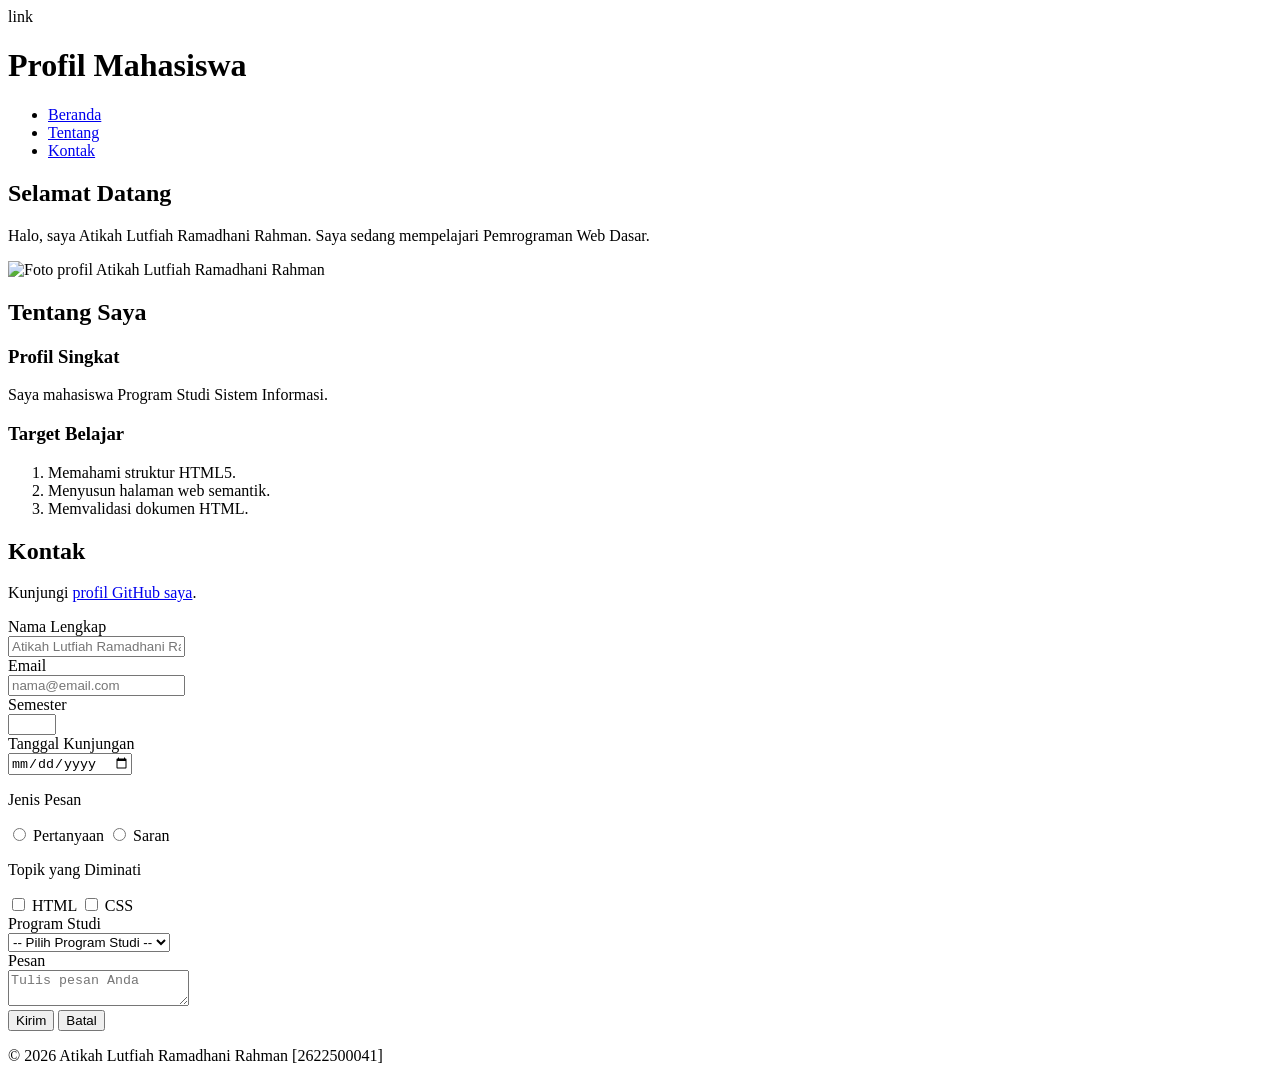
==== pertemuan-04/index.html @ 4ad22abe "Pisahkan CSS dari HTML pada P4" ====
<!DOCTYPE html> 
<html lang="id"> 
<head> 
  <meta charset="UTF-8"> 
  <meta name="viewport" content="width=device-width, initial-scale=1.0"> 
  <title>Profil Mahasiswa</title>
  link 
</head> 
<body> 
  <header> 
    <h1>Profil Mahasiswa</h1> 
    <nav> 
      <ul> 
        <li><a href="#home">Beranda</a></li> 
        <li><a href="#about">Tentang</a></li> 
        <li><a href="#contact">Kontak</a></li> 
      </ul> 
    </nav> 
  </header> 
  
  <main> 
    <section id="home"> 
      <h2>Selamat Datang</h2> 
      <p>Halo, saya Atikah Lutfiah Ramadhani Rahman. Saya sedang mempelajari Pemrograman Web Dasar.</p> 
      <img src="img/foto-profil.jpg" width="200" height="150" alt="Foto profil Atikah Lutfiah Ramadhani Rahman"/> 
    </section> 
  
    <section id="about"> 
      <h2>Tentang Saya</h2> 
      <article> 
        <h3>Profil Singkat</h3> 
        <p>Saya mahasiswa Program Studi Sistem Informasi.</p> 
  
        <h3>Target Belajar</h3>
         <ol> 
          <li>Memahami struktur HTML5.</li> 
          <li>Menyusun halaman web semantik.</li> 
          <li>Memvalidasi dokumen HTML.</li> 
          </ol> 
      </article> 
    </section> 
  
 </body> 
 </html>

 <section id="contact">
    <h2>Kontak</h2>

    <p>
        Kunjungi
        <a href="https://github.com/tika213jaemin/2622500041-PWD-SI1J-2627O.git">profil GitHub saya</a>.
    </p>

    <form action="index.html" method="get">

        <div class="form-group">
            <label for="nama">Nama Lengkap</label><br>
            <input class="input-form"
                type="text"
                id="nama"
                name="nama"
                placeholder="Atikah Lutfiah Ramadhani Rahman"
                minlength="3"
                maxlength="50"
                required>
        </div>

        <div class="form-group">
            <label for="email">Email</label><br>
            <input class="input-form"
                type="email"
                id="email"
                name="email"
                placeholder="nama@email.com"
                required>
        </div>

        <div class="form-group">
            <label for="semester">Semester</label><br>
            <input class="input-form"
                type="number"
                id="semester"
                name="semester"
                min="1"
                max="14"
                required>
        </div>

        <div class="form-group">
            <label for="tanggal">Tanggal Kunjungan</label><br>
            <input class="input-form"
                type="date"
                id="tanggal"
                name="tanggal"
                required>
        </div>

        <div class="form-group">
            <p>Jenis Pesan</p>

            <input type="radio"
                id="pertanyaan"
                name="jenis_pesan"
                value="pertanyaan"
                required>
            <label for="pertanyaan">Pertanyaan</label>

            <input type="radio"
                id="saran"
                name="jenis_pesan"
                value="saran">
            <label for="saran">Saran</label>
        </div>

        <div class="form-group">
            <p>Topik yang Diminati</p>

            <input type="checkbox"
                id="minat-html"
                name="minat"
                value="HTML">
            <label for="minat-html">HTML</label>

            <input type="checkbox"
                id="minat-css"
                name="minat"
                value="CSS">
            <label for="minat-css">CSS</label>
        </div>

        <div class="form-group">
            <label for="prodi">Program Studi</label><br>

            <select class="input-form"
                id="prodi"
                name="prodi"
                required>

                <option value="">-- Pilih Program Studi --</option>
                <option value="SI">Sistem Informasi</option>
                <option value="TI">Teknik Informatika</option>

            </select>
        </div>

        <div class="form-group">
            <label for="pesan">Pesan</label><br>

            <textarea class="input-form"
                id="pesan"
                name="pesan"
                maxlength="300"
                placeholder="Tulis pesan Anda"
                required></textarea>
        </div>

        <button type="submit">Kirim</button>
        <button type="reset">Batal</button>

    </form>
    <footer> 
    <p>&copy; 2026 Atikah Lutfiah Ramadhani Rahman [2622500041]</p> 
  </footer>
</section>
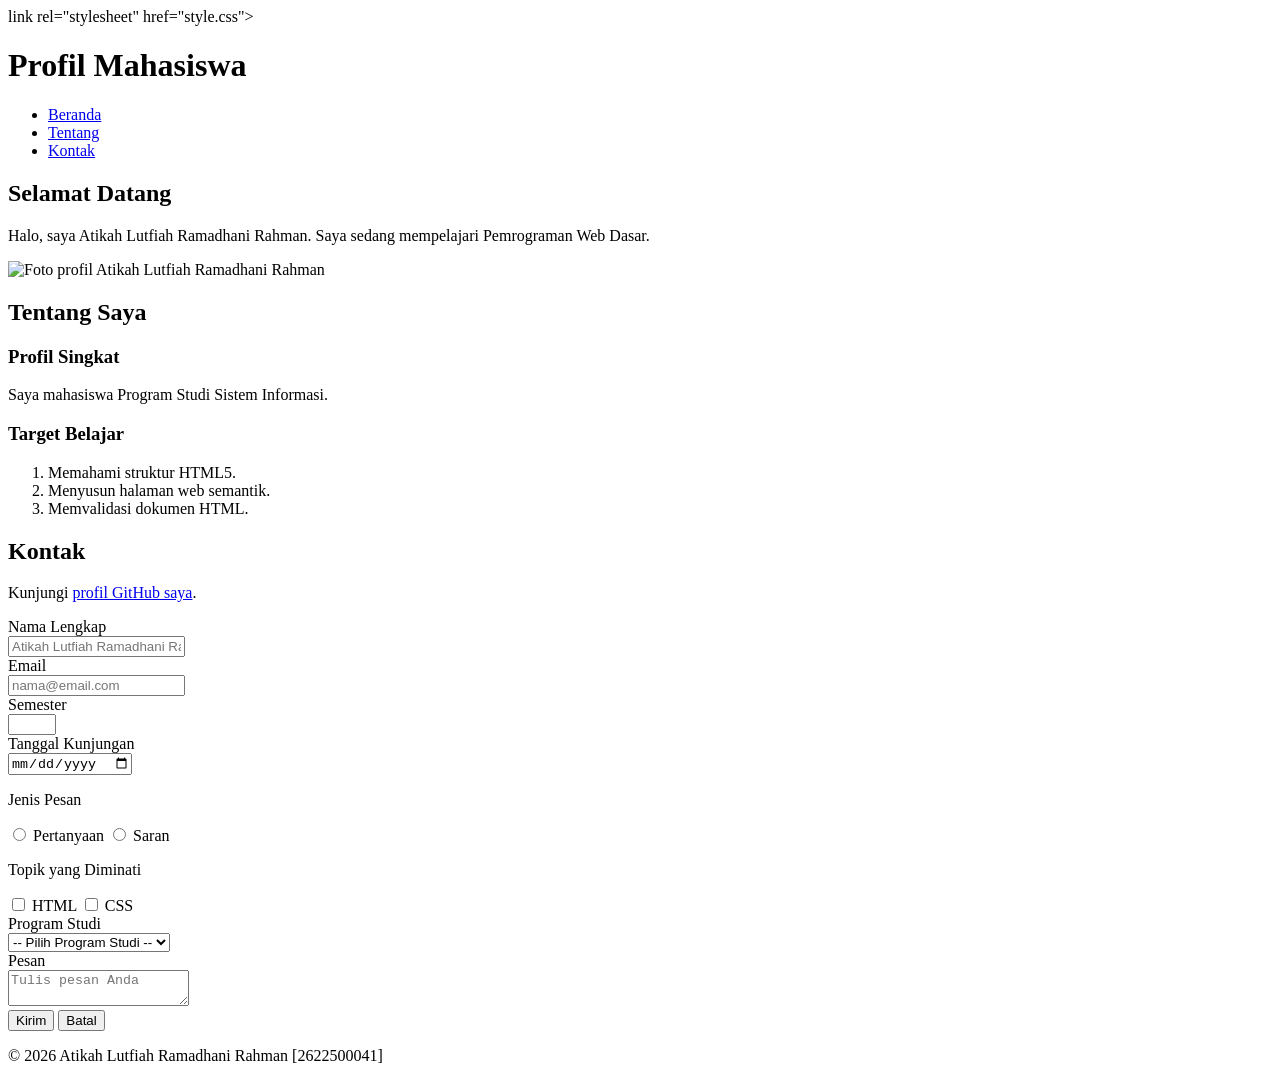
==== commit 5ec71274: "Pisahkan CSS dari HTML pada P4" ====
--- a/pertemuan-04/index.html
+++ b/pertemuan-04/index.html
@@ -4,7 +4,7 @@
   <meta charset="UTF-8"> 
   <meta name="viewport" content="width=device-width, initial-scale=1.0"> 
   <title>Profil Mahasiswa</title>
-  link 
+  link rel="stylesheet" href="style.css">
 </head> 
 <body> 
   <header> 
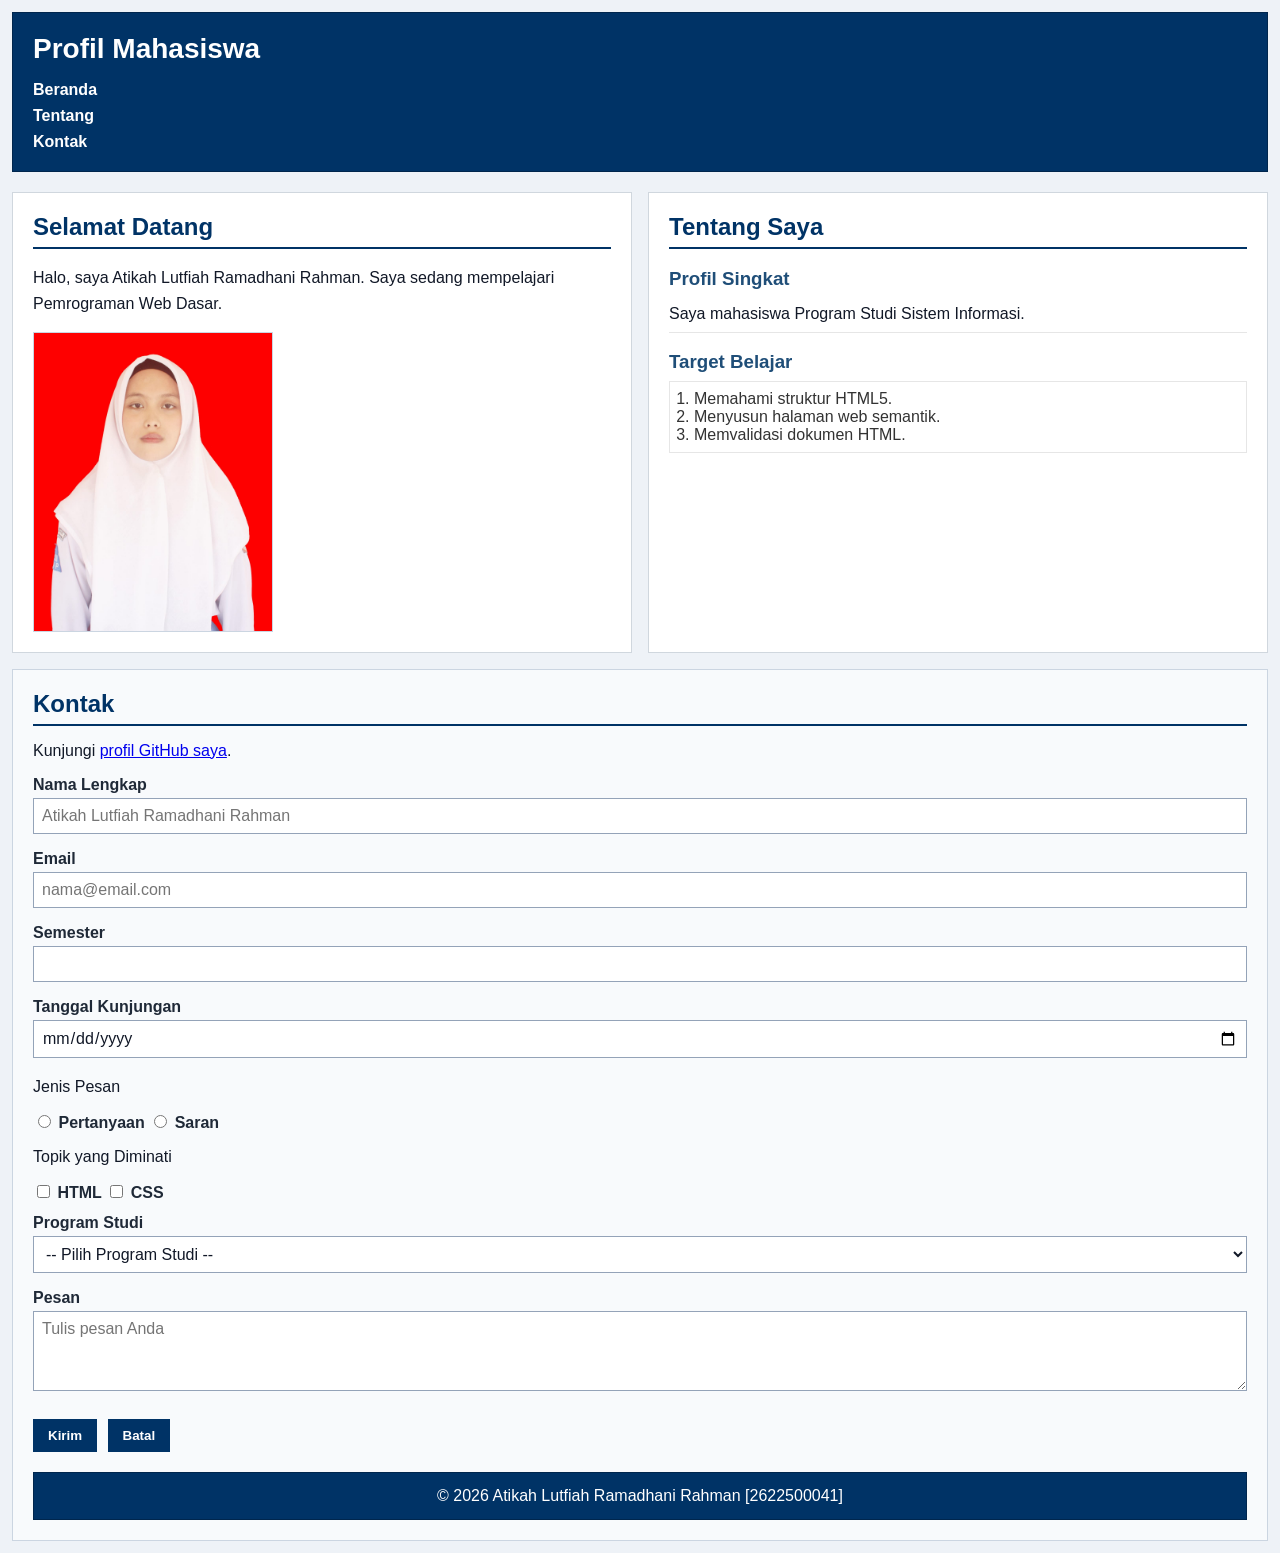
==== commit 2487ac27: "Pesan yang menjelaskan tentang perubahan" ====
--- a/pertemuan-04/index.html
+++ b/pertemuan-04/index.html
@@ -4,41 +4,42 @@
   <meta charset="UTF-8"> 
   <meta name="viewport" content="width=device-width, initial-scale=1.0"> 
   <title>Profil Mahasiswa</title>
-  link rel="stylesheet" href="style.css">
+  <link rel="stylesheet" href="style.css">
 </head> 
 <body> 
   <header> 
-    <h1>Profil Mahasiswa</h1> 
-    <nav> 
-      <ul> 
-        <li><a href="#home">Beranda</a></li> 
-        <li><a href="#about">Tentang</a></li> 
-        <li><a href="#contact">Kontak</a></li> 
-      </ul> 
-    </nav> 
+      <h1>Profil Mahasiswa</h1> 
+      <nav> 
+          <ul> 
+               <li><a href="#home">Beranda</a></li> 
+              <li><a href="#about">Tentang</a></li> 
+              <li><a href="#contact">Kontak</a></li> 
+         </ul> 
+     </nav> 
   </header> 
   
   <main> 
-    <section id="home"> 
-      <h2>Selamat Datang</h2> 
-      <p>Halo, saya Atikah Lutfiah Ramadhani Rahman. Saya sedang mempelajari Pemrograman Web Dasar.</p> 
-      <img src="img/foto-profil.jpg" width="200" height="150" alt="Foto profil Atikah Lutfiah Ramadhani Rahman"/> 
-    </section> 
+       <section id="home"> 
+          <h2>Selamat Datang</h2> 
+          <p>Halo, saya Atikah Lutfiah Ramadhani Rahman. Saya sedang mempelajari Pemrograman Web Dasar.</p> 
+          <img src="img/foto-profil.jpg" width="200" height="150" alt="Foto profil Atikah Lutfiah Ramadhani Rahman"/> 
+        </section> 
   
-    <section id="about"> 
-      <h2>Tentang Saya</h2> 
-      <article> 
-        <h3>Profil Singkat</h3> 
-        <p>Saya mahasiswa Program Studi Sistem Informasi.</p> 
+        <section id="about"> 
+            <h2>Tentang Saya</h2> 
+          
+             <article> 
+                 <h3>Profil Singkat</h3> 
+                 <p>Saya mahasiswa Program Studi Sistem Informasi.</p> 
   
-        <h3>Target Belajar</h3>
-         <ol> 
-          <li>Memahami struktur HTML5.</li> 
-          <li>Menyusun halaman web semantik.</li> 
-          <li>Memvalidasi dokumen HTML.</li> 
-          </ol> 
-      </article> 
-    </section> 
+                 <h3>Target Belajar</h3>
+                   <ol> 
+                      <li>Memahami struktur HTML5.</li> 
+                      <li>Menyusun halaman web semantik.</li> 
+                      <li>Memvalidasi dokumen HTML.</li> 
+                   </ol> 
+            </article> 
+      </section> 
   
  </body> 
  </html>
--- a/pertemuan-04/style.css
+++ b/pertemuan-04/style.css
@@ -0,0 +1,222 @@
+        #about {
+            background-color: #ffffff;
+            border: 1px solid #d0d7de;
+            padding: 20px;
+            margin: 20px 0;
+            font-family: Arial, sans-serif;
+        }
+        #about h2 {
+            color: #003366;
+            border-bottom: 2px solid #003366;
+            padding-bottom: 6px;
+            margin-bottom: 16px;
+        }
+        #about h3 {
+            color: #1f4e78;
+            margin-bottom: 6px;
+        }
+        #about p {
+            margin: 6px 0;
+            padding: 6px 0;
+            border-bottom: 1px solid #e6e6e6;
+        }
+        #about ol {
+            color: #333333;
+            margin: 8px 0;
+            padding: 8px 24px;
+            border: 1px solid #e6e6e6;
+        }
+        #contact {
+            background-color: #f8fafc;
+            border: 1px solid #cbd5e1;
+            padding: 20px;
+            margin: 20px 0;
+            font-family: Arial,sans-serif;
+        }
+        
+        #contact h2 {
+            color: #003366;
+            border-bottom: 2px solid #003366;
+            padding-bottom: 6px;
+            margin-bottom: 16px;
+        }
+
+        .form-group {
+            margin: 12px 0;
+        }
+
+        #contact label {
+            color: #1f2937;
+            font-weight: bold;
+        }
+
+        .input-form {
+            background-color: #ffffff;
+            color: #111827;
+            font-family: arial,sans-serif;
+            font-size: 16px;
+            padding: 8px;
+            margin: 4px 0;
+            border: 1px solid #94a3b8;
+        }
+
+        #contact button {
+            background-color: #003366;
+            color: #ffffff;
+            font-weight: bold;
+            padding: 8px 14px;
+            margin: 8px 6px 0 0;
+            border: 1px solid #003366;
+        }
+        * { 
+           box-sizing: border-box;
+        }
+        #home { 
+           background-color: #ffffff; 
+           border: 1px solid #d0d7de; 
+           padding: 20px; 
+           margin: 0; 
+        }
+        body {
+           margin: 0;
+           padding: 12px;
+           font-family: Arial, sans-serif;
+           color: #111827;
+           background-color: #eef2f7;
+        }
+        /* Header */ 
+        header { 
+           background-color: #003366; 
+           color: #ffffff; 
+           padding: 20px; 
+           margin-bottom: 20px; 
+           border: 1px solid #00264d; 
+        } 
+ 
+        header h1 { 
+           margin: 0 0 16px; 
+           font-size: 28px; 
+        } 
+ 
+        section { 
+           width: 100%; 
+        }
+        #home h2 { 
+           color: #003366; 
+           border-bottom: 2px solid #003366; 
+           padding-bottom: 6px; 
+           margin-top: 0; 
+           margin-bottom: 16px; 
+        } 
+ 
+        #home p { 
+           line-height: 1.6; 
+           margin: 0 0 16px; 
+        } 
+ 
+        #home img { 
+           display: block; 
+           width: 240px; 
+           max-width: 100%; 
+           height: auto; 
+           border: 1px solid #cbd5e1; 
+        } 
+        #about { 
+            margin: 0; 
+        } 
+ 
+        #about h2 { 
+            margin-top: 0; 
+        } 
+ 
+        #about p { 
+           line-height: 1.5; 
+        } 
+        #contact {
+           margin: 0;
+        }
+        #contact h2 { 
+           margin-top: 0; 
+        } 
+        .input-form { 
+           width: 100%; 
+           max-width: 100%; 
+        } 
+        #contact textarea { 
+           min-height: 80px; 
+           resize: vertical; 
+        } 
+        #contact button { 
+           cursor: pointer; 
+        } 
+        /* Footer */ 
+        footer { 
+           background-color: #003366; 
+           color: #ffffff; 
+           text-align: center; 
+           padding: 14px 20px; 
+           margin-top: 20px; 
+           border: 1px solid #00264d; 
+        } 
+        footer p { 
+           margin: 0; 
+        }
+        vav ul {
+           display: flex;
+        }
+        nav ul { 
+           display: flex; 
+           flex-direction: column; 
+        }
+        nav ul { 
+           display: flex; 
+           flex-direction: column; 
+           justify-content: flex-start; 
+        } 
+        nav ul { 
+           display: flex; 
+           flex-direction: column; 
+           justify-content: flex-start; 
+           align-items: flex-start; 
+        } 
+        nav ul { 
+           display: flex; 
+           flex-direction: column; 
+           justify-content: flex-start; 
+           align-items: flex-start; 
+           gap: 8px; 
+        }
+         nav ul { 
+           display: flex; 
+           flex-direction: column; 
+           justify-content: flex-start; 
+           align-items: flex-start; 
+           gap: 8px; 
+           margin: 0; 
+           padding: 0; 
+           list-style: none; 
+        } 
+        nav a { 
+           color: #ffffff; 
+           font-weight: bold; 
+           text-decoration: none; 
+        }
+        main {
+          display: grid;
+        }
+        main {
+          display: grid;
+          grid-template-columns: 1fr;
+        }
+        main {
+          display: grid;
+          grid-template-columns: 1fr 1fr;
+        }
+        main { 
+           display: grid; 
+           grid-template-columns: 1fr 1fr; 
+           gap: 16px; 
+        } 
+        #contact { 
+           grid-column: 1 / -1; 
+        }
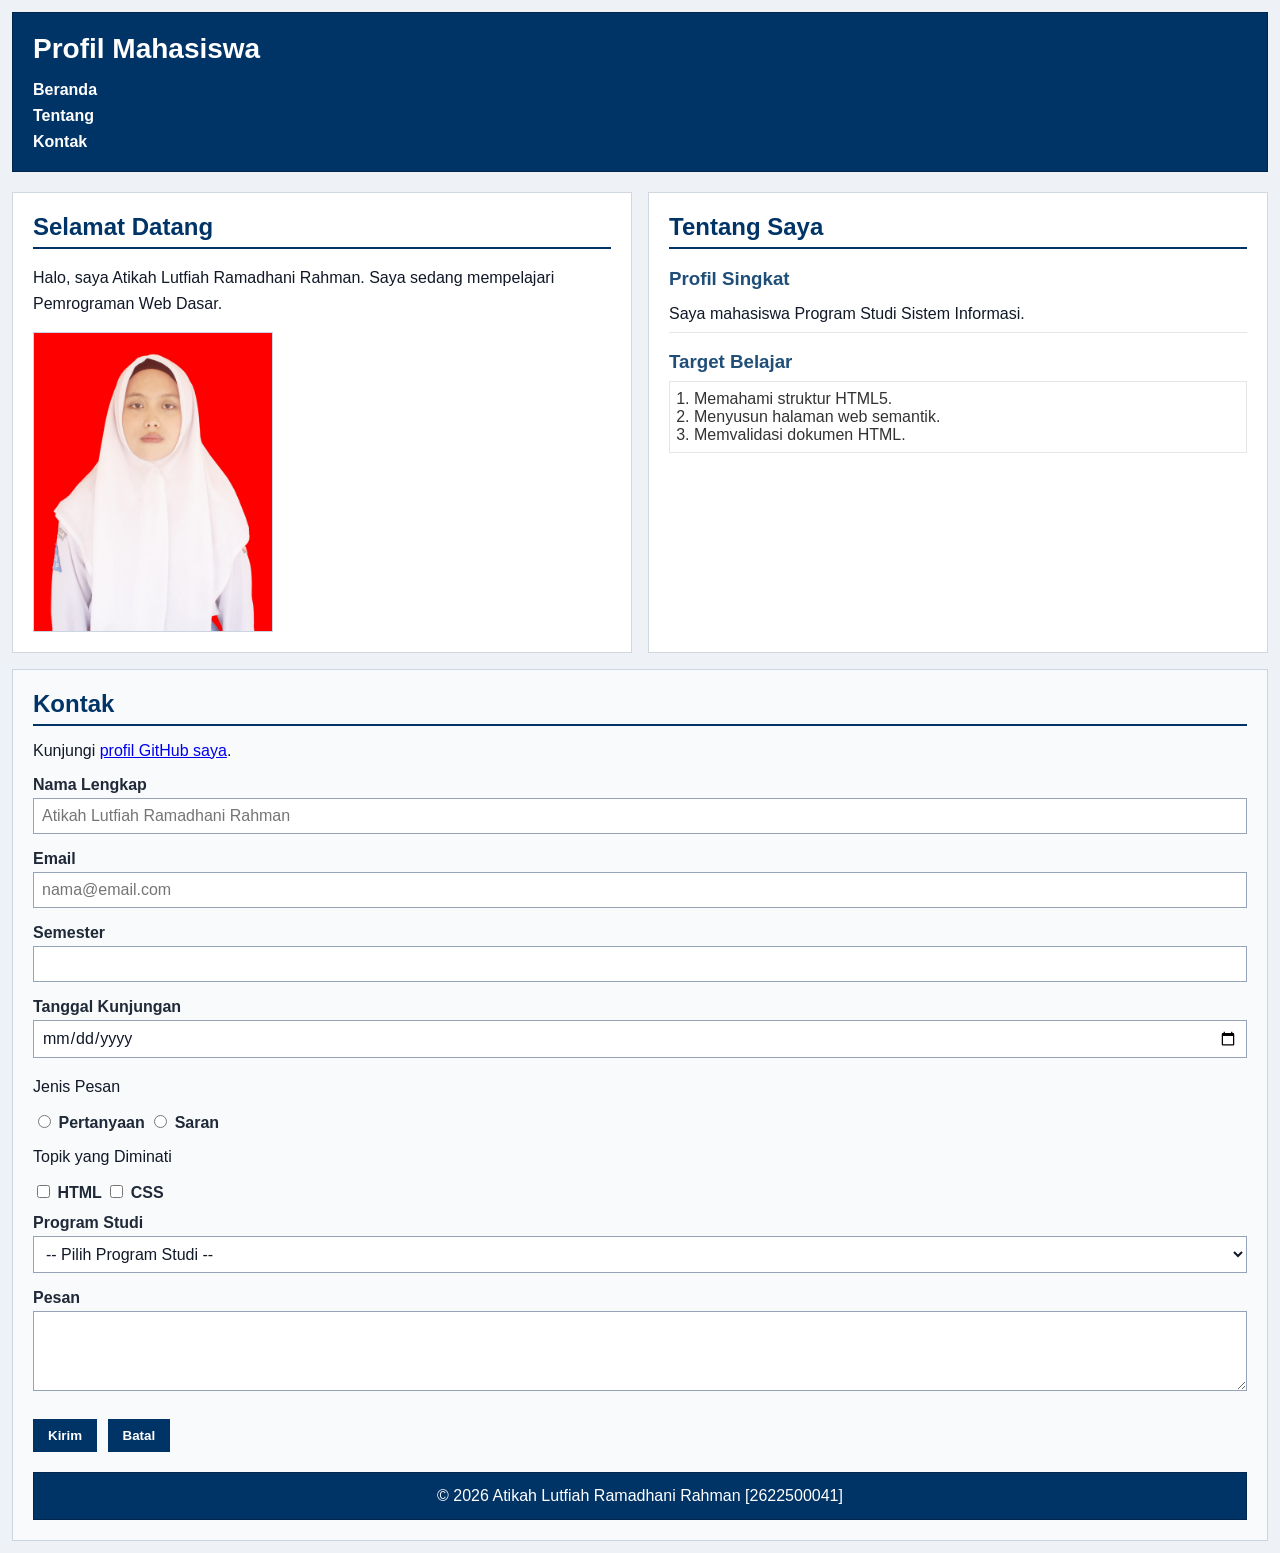
==== commit 481b9000: "Siapkan baseline P5 dari artefak P4" ====
--- a/pertemuan-04/index.html
+++ b/pertemuan-04/index.html
@@ -152,7 +152,8 @@
                 name="pesan"
                 maxlength="300"
                 placeholder="Tulis pesan Anda"
-                required></textarea>
+                required>
+            </textarea>
         </div>
 
         <button type="submit">Kirim</button>
@@ -163,4 +164,3 @@
     <p>&copy; 2026 Atikah Lutfiah Ramadhani Rahman [2622500041]</p> 
   </footer>
 </section>
-
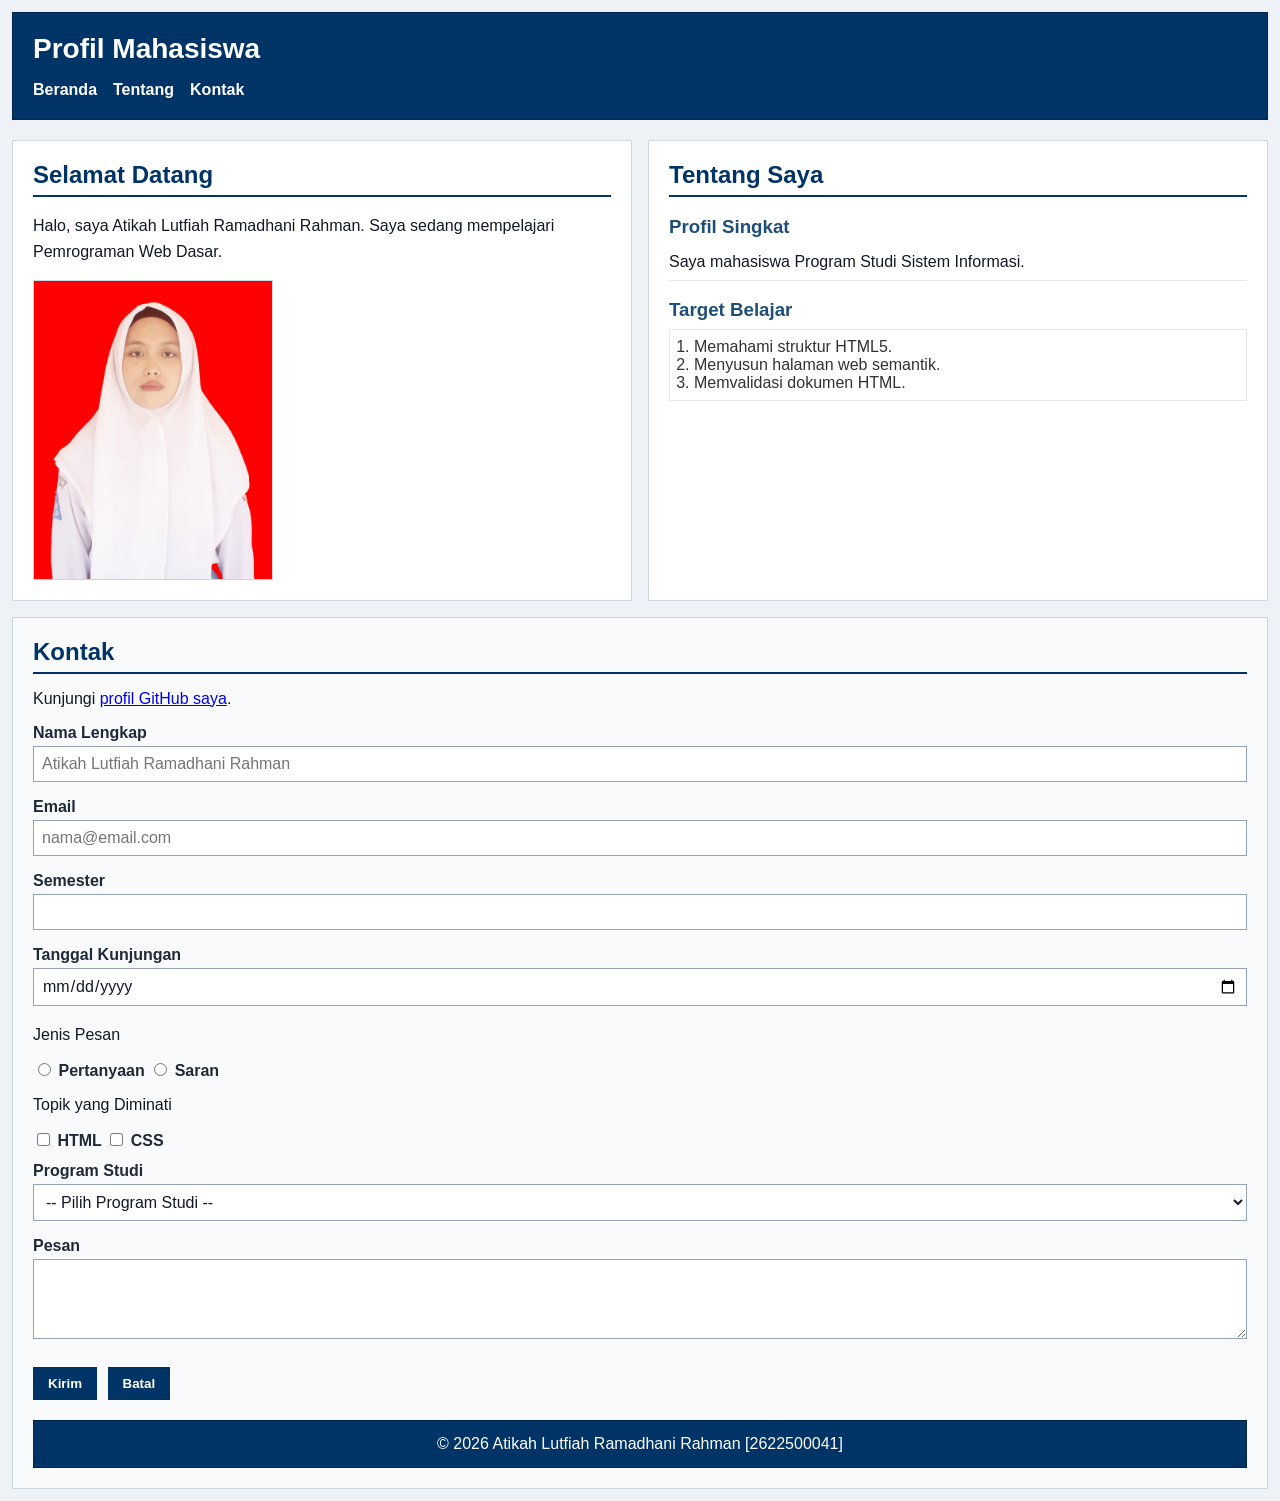
==== commit 6a74797c: "Merubah file yang eror" ====
--- a/pertemuan-04/index.html
+++ b/pertemuan-04/index.html
@@ -1,50 +1,53 @@
-<!DOCTYPE html> 
-<html lang="id"> 
-<head> 
-  <meta charset="UTF-8"> 
-  <meta name="viewport" content="width=device-width, initial-scale=1.0"> 
-  <title>Profil Mahasiswa</title>
-  <link rel="stylesheet" href="style.css">
-</head> 
-<body> 
-  <header> 
-      <h1>Profil Mahasiswa</h1> 
-      <nav> 
-          <ul> 
-               <li><a href="#home">Beranda</a></li> 
-              <li><a href="#about">Tentang</a></li> 
-              <li><a href="#contact">Kontak</a></li> 
-         </ul> 
-     </nav> 
-  </header> 
-  
-  <main> 
-       <section id="home"> 
-          <h2>Selamat Datang</h2> 
-          <p>Halo, saya Atikah Lutfiah Ramadhani Rahman. Saya sedang mempelajari Pemrograman Web Dasar.</p> 
-          <img src="img/foto-profil.jpg" width="200" height="150" alt="Foto profil Atikah Lutfiah Ramadhani Rahman"/> 
-        </section> 
-  
-        <section id="about"> 
-            <h2>Tentang Saya</h2> 
-          
-             <article> 
-                 <h3>Profil Singkat</h3> 
-                 <p>Saya mahasiswa Program Studi Sistem Informasi.</p> 
-  
-                 <h3>Target Belajar</h3>
-                   <ol> 
-                      <li>Memahami struktur HTML5.</li> 
-                      <li>Menyusun halaman web semantik.</li> 
-                      <li>Memvalidasi dokumen HTML.</li> 
-                   </ol> 
-            </article> 
-      </section> 
-  
- </body> 
- </html>
+<!DOCTYPE html>
+<html lang="id">
 
- <section id="contact">
+<head>
+    <meta charset="UTF-8">
+    <meta name="viewport" content="width=device-width, initial-scale=1.0">
+    <title>Profil Mahasiswa</title>
+    <link rel="stylesheet" href="style.css">
+</head>
+
+<body>
+    <header>
+        <h1>Profil Mahasiswa</h1>
+        <nav>
+            <ul>
+                <li><a href="#home">Beranda</a></li>
+                <li><a href="#about">Tentang</a></li>
+                <li><a href="#contact">Kontak</a></li>
+            </ul>
+        </nav>
+    </header>
+
+    <main>
+        <section id="home">
+            <h2>Selamat Datang</h2>
+            <p>Halo, saya Atikah Lutfiah Ramadhani Rahman. Saya sedang mempelajari Pemrograman Web Dasar.</p>
+            <img src="img/foto-profil.jpg" width="200" height="150" alt="Foto profil Atikah Lutfiah Ramadhani Rahman" />
+        </section>
+
+        <section id="about">
+            <h2>Tentang Saya</h2>
+
+            <article>
+                <h3>Profil Singkat</h3>
+                <p>Saya mahasiswa Program Studi Sistem Informasi.</p>
+
+                <h3>Target Belajar</h3>
+                <ol>
+                    <li>Memahami struktur HTML5.</li>
+                    <li>Menyusun halaman web semantik.</li>
+                    <li>Memvalidasi dokumen HTML.</li>
+                </ol>
+            </article>
+        </section>
+
+</body>
+
+</html>
+
+<section id="contact">
     <h2>Kontak</h2>
 
     <p>
@@ -56,86 +59,49 @@
 
         <div class="form-group">
             <label for="nama">Nama Lengkap</label><br>
-            <input class="input-form"
-                type="text"
-                id="nama"
-                name="nama"
-                placeholder="Atikah Lutfiah Ramadhani Rahman"
-                minlength="3"
-                maxlength="50"
-                required>
+            <input class="input-form" type="text" id="nama" name="nama" placeholder="Atikah Lutfiah Ramadhani Rahman"
+                minlength="3" maxlength="50" required>
         </div>
 
         <div class="form-group">
             <label for="email">Email</label><br>
-            <input class="input-form"
-                type="email"
-                id="email"
-                name="email"
-                placeholder="nama@email.com"
-                required>
+            <input class="input-form" type="email" id="email" name="email" placeholder="nama@email.com" required>
         </div>
 
         <div class="form-group">
             <label for="semester">Semester</label><br>
-            <input class="input-form"
-                type="number"
-                id="semester"
-                name="semester"
-                min="1"
-                max="14"
-                required>
+            <input class="input-form" type="number" id="semester" name="semester" min="1" max="14" required>
         </div>
 
         <div class="form-group">
             <label for="tanggal">Tanggal Kunjungan</label><br>
-            <input class="input-form"
-                type="date"
-                id="tanggal"
-                name="tanggal"
-                required>
+            <input class="input-form" type="date" id="tanggal" name="tanggal" required>
         </div>
 
         <div class="form-group">
             <p>Jenis Pesan</p>
 
-            <input type="radio"
-                id="pertanyaan"
-                name="jenis_pesan"
-                value="pertanyaan"
-                required>
+            <input type="radio" id="pertanyaan" name="jenis_pesan" value="pertanyaan" required>
             <label for="pertanyaan">Pertanyaan</label>
 
-            <input type="radio"
-                id="saran"
-                name="jenis_pesan"
-                value="saran">
+            <input type="radio" id="saran" name="jenis_pesan" value="saran">
             <label for="saran">Saran</label>
         </div>
 
         <div class="form-group">
             <p>Topik yang Diminati</p>
 
-            <input type="checkbox"
-                id="minat-html"
-                name="minat"
-                value="HTML">
+            <input type="checkbox" id="minat-html" name="minat" value="HTML">
             <label for="minat-html">HTML</label>
 
-            <input type="checkbox"
-                id="minat-css"
-                name="minat"
-                value="CSS">
+            <input type="checkbox" id="minat-css" name="minat" value="CSS">
             <label for="minat-css">CSS</label>
         </div>
 
         <div class="form-group">
             <label for="prodi">Program Studi</label><br>
 
-            <select class="input-form"
-                id="prodi"
-                name="prodi"
-                required>
+            <select class="input-form" id="prodi" name="prodi" required>
 
                 <option value="">-- Pilih Program Studi --</option>
                 <option value="SI">Sistem Informasi</option>
@@ -147,11 +113,7 @@
         <div class="form-group">
             <label for="pesan">Pesan</label><br>
 
-            <textarea class="input-form"
-                id="pesan"
-                name="pesan"
-                maxlength="300"
-                placeholder="Tulis pesan Anda"
+            <textarea class="input-form" id="pesan" name="pesan" maxlength="300" placeholder="Tulis pesan Anda"
                 required>
             </textarea>
         </div>
@@ -160,7 +122,7 @@
         <button type="reset">Batal</button>
 
     </form>
-    <footer> 
-    <p>&copy; 2026 Atikah Lutfiah Ramadhani Rahman [2622500041]</p> 
-  </footer>
-</section>
+    <footer>
+        <p>&copy; 2026 Atikah Lutfiah Ramadhani Rahman [2622500041]</p>
+    </footer>
+</section>
--- a/pertemuan-04/style.css
+++ b/pertemuan-04/style.css
@@ -76,7 +76,7 @@
            border: 1px solid #d0d7de; 
            padding: 20px; 
            margin: 0; 
-        }
+        } 
         body {
            margin: 0;
            padding: 12px;
@@ -200,17 +200,17 @@
            color: #ffffff; 
            font-weight: bold; 
            text-decoration: none; 
-        }
+        } 
         main {
-          display: grid;
+           display: grid;
         }
         main {
-          display: grid;
-          grid-template-columns: 1fr;
+           display: grid;
+           grid-template-columns: 1fr;
         }
         main {
-          display: grid;
-          grid-template-columns: 1fr 1fr;
+           display: grid;
+           grid-template-columns: 1fr 1fr;
         }
         main { 
            display: grid; 
@@ -219,4 +219,34 @@
         } 
         #contact { 
            grid-column: 1 / -1; 
-        }+        }
+        main { 
+           display: grid; 
+           grid-template-columns: 1fr 1fr; 
+           gap: 16px;
+        }
+        main { 
+           display: grid; 
+           grid-template-columns: 1fr; 
+           gap: 16px; 
+        } 
+        @media (min-width: 768px) { 
+           /* aturan CSS untuk viewport dengan lebar minimal 768px */ 
+          main { 
+            grid-template-columns: 1fr 1fr; 
+          } 
+        } 
+        nav ul { 
+           flex-direction: row; 
+           justify-content: flex-start; 
+           align-items: center; 
+           gap: 16px; 
+        } 
+        #contact { 
+           grid-column: 1 / -1; 
+        }
+        
+
+        
+        
+        
